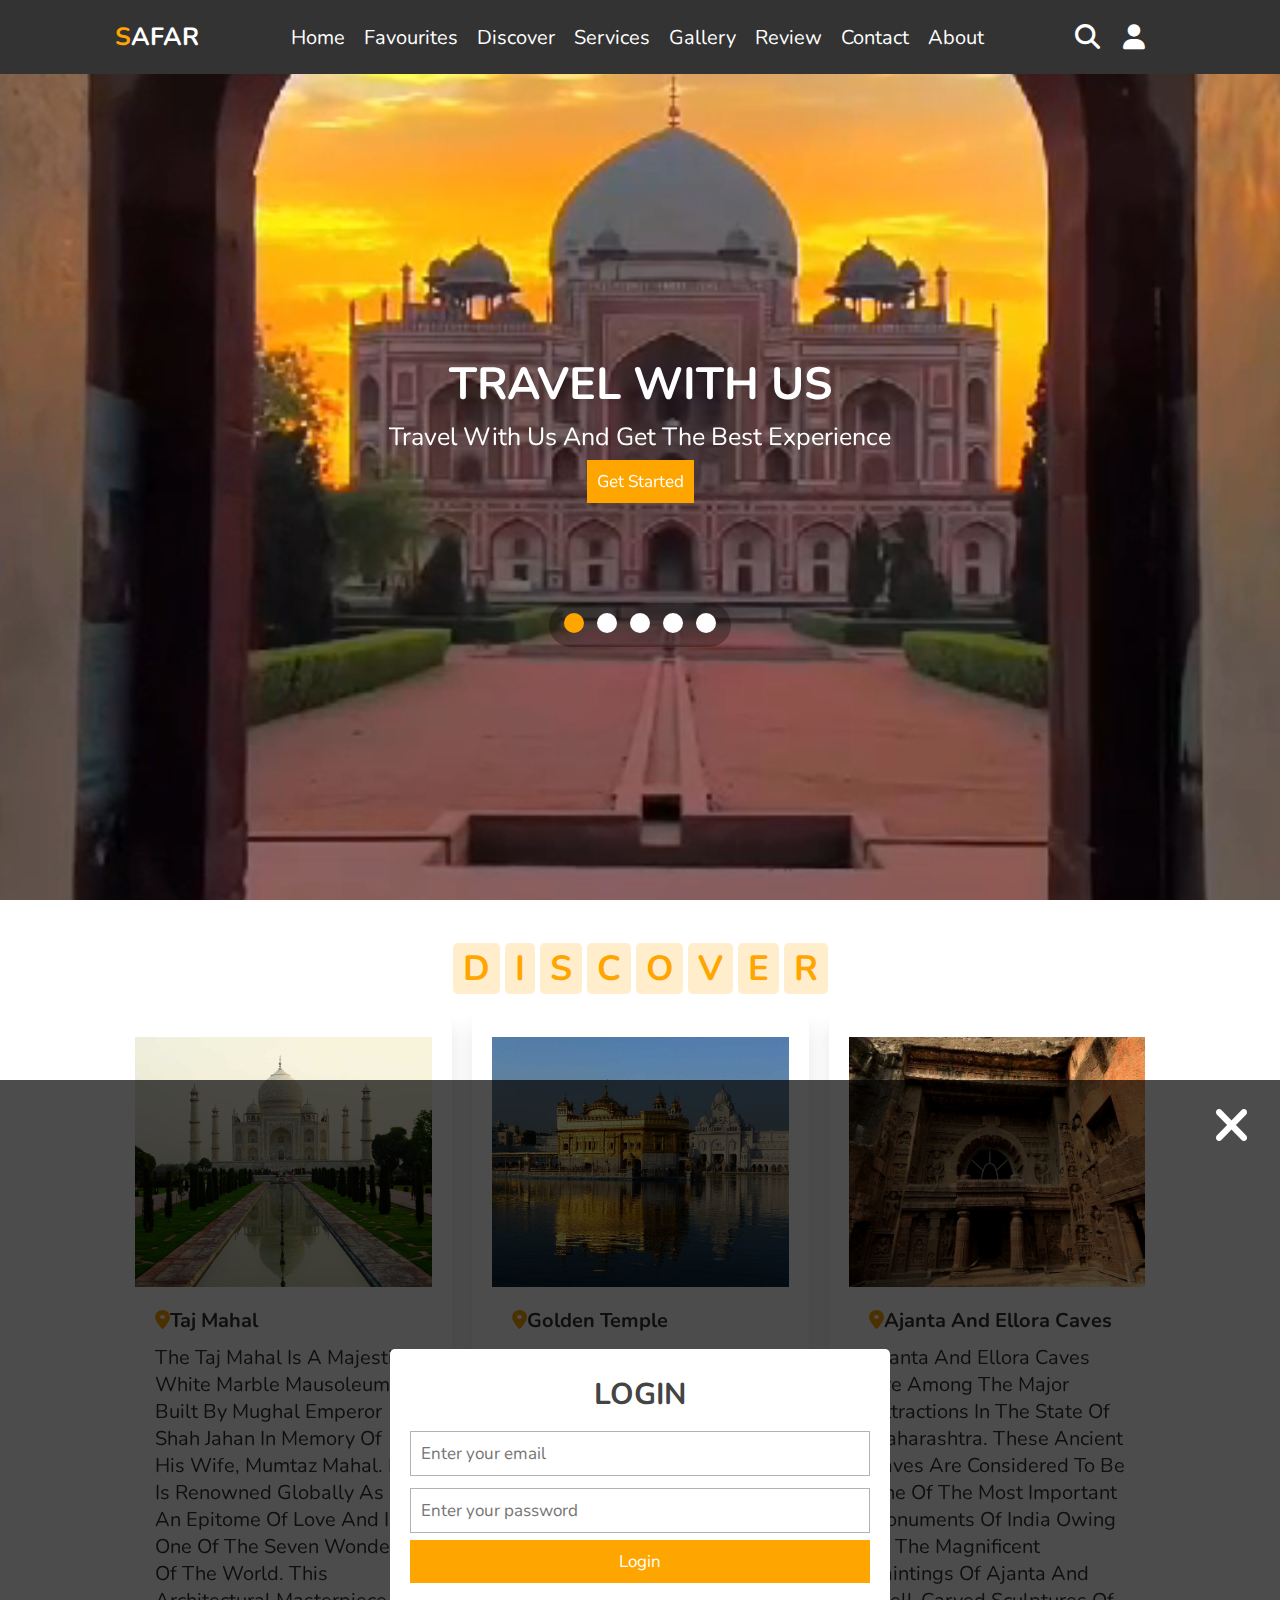
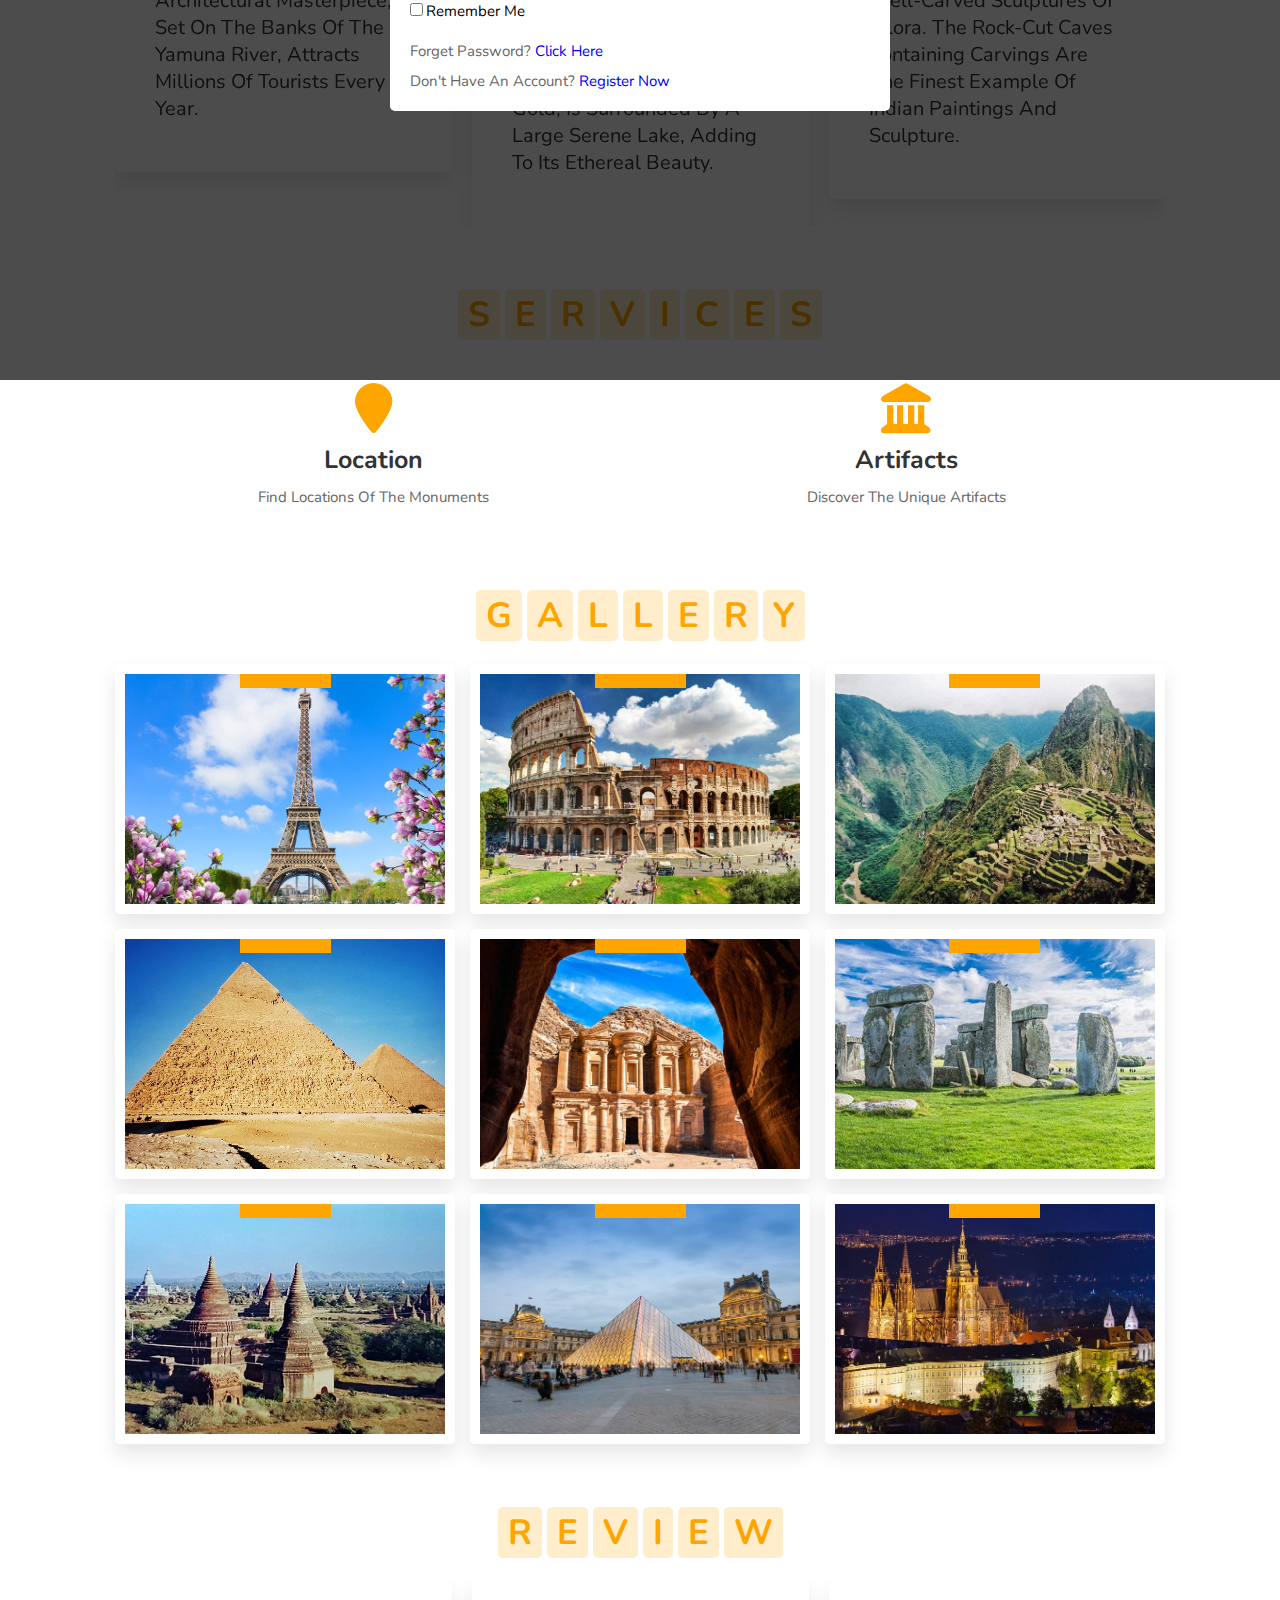
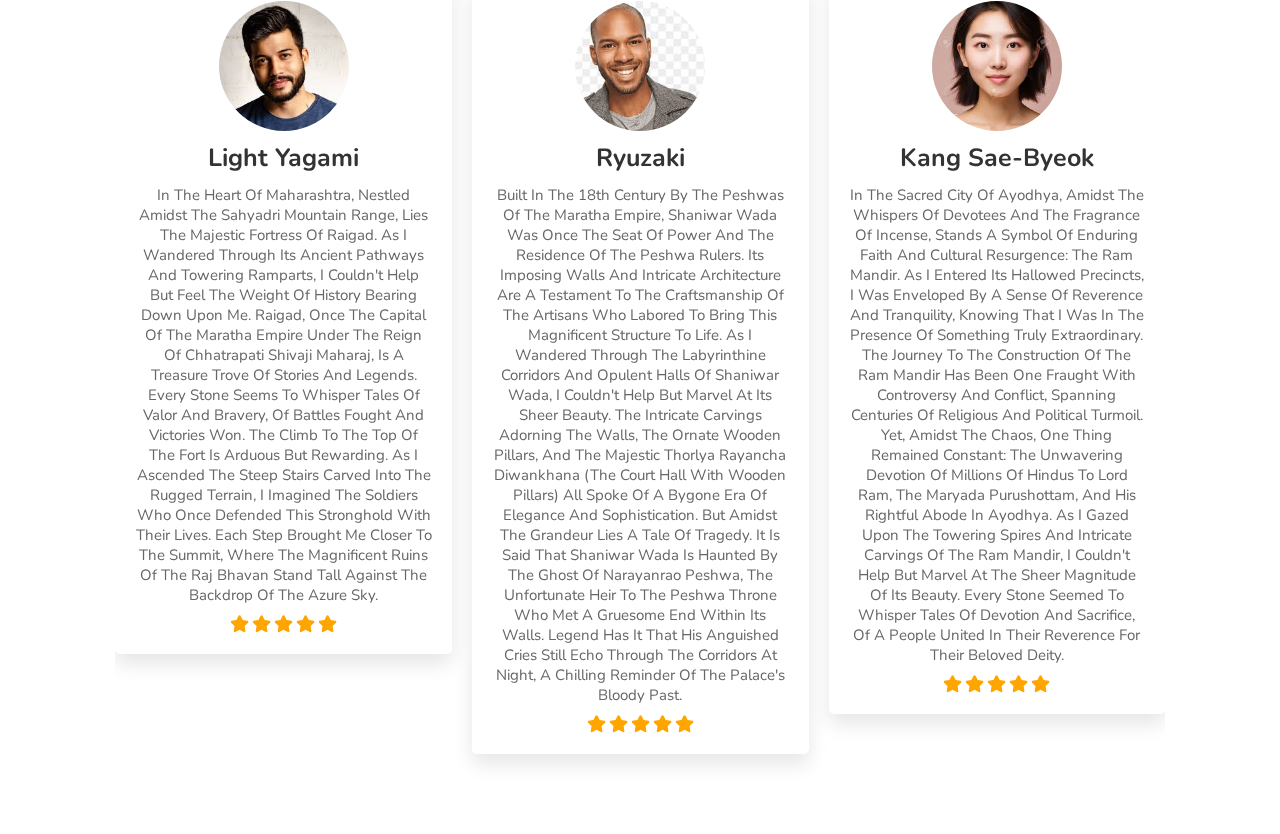
==== index.html @ de413f56 "name changes" ====
<html lang="en">
  <head>
    <meta charset="UTF-8" />
    <meta name="viewport" content="width=device-width, initial-scale=1.0" />
    <title>Safar</title>
    <link
      rel="stylesheet"
      href="https://cdn.jsdelivr.net/npm/swiper@11/swiper-bundle.min.css"
    />
    <link
      rel="stylesheet"
      href="https://cdnjs.cloudflare.com/ajax/libs/font-awesome/6.5.1/css/all.min.css"
    />
    <link rel="stylesheet" href="css/style.css" />
  </head>
  <body>
    <header>
      <div id="menu-bar" class="fas fa-bars"></div>

      <a href="#" class="logo"> <span>S</span>afar </a>

      <nav class="navbar">
        <a href="#home">Home</a>
        <a href="#favourites">Favourites</a>
        <a href="#packages">Discover</a>
        <a href="#services">Services</a>
        <a href="#gallery">Gallery</a>
        <a href="#review">Review</a>
        <a href="#contact">Contact</a>
        <a href="">About</a>
      </nav>

      <div class="icons">
        <i class="fas fa-search" id="search-btn"></i>
        <i class="fas fa-user" id="login-btn"></i>
      </div>

      <form action="" class="search-bar-container">
        <input type="search" id="search-bar" placeholder="search here..." />
        <label for="search-bar" class="fas fa-search"></label>
      </form>
    </header>

    <div class="login-form-container">
      <i class="fas fa-times" id="form-close"></i>
      <form action="">
        <h3>Login</h3>
        <input type="email" class="box" placeholder="Enter your email" />
        <input type="password" class="box" placeholder="Enter your password" />
        <input type="submit" value="Login" class="btn" />
        <input type="checkbox" id="remember" />
        <label for="remember">Remember me</label>
        <p>Forget password? <a href="#">Click here</a></p>
        <p>Don't have an account? <a href="#">Register now</a></p>
      </form>
    </div>

    <!-- home section -->
    <section class="home" id="home">
      <div class="content">
        <h3>Travel with us</h3>
        <p>Travel with us and get the best experience</p>
        <a href="#" class="btn">Get started</a>
      </div>

      <div class="controls">
        <span class="vid-btn active" data-src="images/bg_video.mp4"></span>
        <span class="vid-btn" data-src="images/bg_video.mp4"></span>
        <span class="vid-btn" data-src="images/bg_video.mp4"></span>
        <span class="vid-btn" data-src="images/bg_video.mp4"></span>
        <span class="vid-btn" data-src="images/bg_video.mp4"></span>
      </div>

      <div class="video-container">
        <video
          src="images/bg_video.mp4"
          id="video-slider"
          loop
          autoplay
          muted
        ></video>
      </div>
    </section>

    <!-- packages section -->
    <section class="packages" id="packages">
      <h1 class="heading">
        <span>D</span>
        <span>i</span>
        <span>s</span>
        <span>c</span>
        <span>o</span>
        <span>v</span>
        <span>e</span>
        <span>r</span>
      </h1>

      <div class="swiper review-slider box-container">
        <div class="swiper-wrapper">
          <div class="swiper-slide">
            <div class="box">
              <img src="images/taj.png" alt="" />
              <div class="content">
                <h3><i class="fas fa-map-marker-alt"></i>Taj Mahal</h3>
                <p>
                  The Taj Mahal is a majestic white marble mausoleum built by
                  Mughal Emperor Shah Jahan in memory of his wife, Mumtaz Mahal.
                  It is renowned globally as an epitome of love and is one of
                  the Seven Wonders of the World. This architectural
                  masterpiece, set on the banks of the Yamuna River, attracts
                  millions of tourists every year.
                </p>
              </div>
            </div>
          </div>
          <div class="swiper-slide">
          <div class="box">
            <img src="images/golden_temple.jpg" alt="" />
            <div class="content">
              <h3><i class="fas fa-map-marker-alt"></i>Golden Temple</h3>
              <p>
                The Golden Temple, also known as Sri Harmandir Sahib, is a
                prominent Sikh Gurdwara located in Amritsar, Punjab, India.
                Revered as the holiest shrine in Sikhism, the temple is a symbol
                of both spiritual and historical significance for Sikhs
                worldwide. Its stunning architecture, with the central shrine
                covered in gold, is surrounded by a large serene lake, adding to
                its ethereal beauty.
              </p>
            </div>
          </div>
          </div>

          <div class="swiper-slide">
          <div class="box">
            <img src="images/ajanta.jpg" alt="" />
            <div class="content">
              <h3>
                <i class="fas fa-map-marker-alt"></i>Ajanta and Ellora Caves
              </h3>
              <p>
                Ajanta and Ellora caves are among the major attractions in the
                state of Maharashtra. These ancient caves are considered to be
                one of the most important monuments of India owing to the
                magnificent paintings of Ajanta and well-carved sculptures of
                Ellora. The rock-cut caves containing carvings are the finest
                example of Indian paintings and sculpture.
              </p>
            </div>
          </div>
          </div>

          <div class="swiper-slide">
          <div class="box">
            <img src="images/hawa_mahal.jpg" alt="" />
            <div class="content">
              <h3><i class="fas fa-map-marker-alt"></i>Hawa Mahal</h3>
              <p>
                The Hawa Mahal stands at the intersection of the main road in
                Jaipur, Badi Chaupad. It is regarded as the signature building
                of Jaipur and was built by Maharaja Sawai Pratap Singh.
                Considered as one of the most important and culturally rich
                historical monuments in India, Hawa Mahal stands testimony to
                the rich Rajputana architecture.
              </p>
            </div>
          </div>
            </div>

          <div class="swiper-slide">
          <div class="box">
            <img src="images/qutab_minar.jpg" alt="" />
            <div class="content">
              <h3><i class="fas fa-map-marker-alt"></i>Qutab Minar</h3>
              <p>
                Qutub Minar is a UNESCO World Heritage site and the tallest
                brick minaret in the world, standing at a height of 72.5 meters.
                Located in Delhi, this historical monument boasts intricate
                carvings and scriptures, representing the architectural
                brilliance of the Mughal era. It's surrounded by several other
                historical structures, collectively known as the Qutub complex.
              </p>
            </div>
          </div>
            </div>

          <div class="swiper-slide">
          <div class="box">
            <img src="images/red_fort.jpg" alt="" />
            <div class="content">
              <h3><i class="fas fa-map-marker-alt"></i>Red Fort</h3>
              <p>
                Also known as Lal Qila, Fort Rouge or Red Fort of Agra, the Agra
                Fort is a UNESCO world heritage site. It is situated at a
                distance of about 2.5 km north-west of the famous Taj Mahal. The
                construction of the massive fort of red sandstone by the banks
                of Yamuna river was started by emperor Akbar.
              </p>
            </div>
          </div>
          </div>



        </div>
      </div>
    </section>

    <!-- Services section -->

    <section class="services" id="services">
      <h1 class="heading">
        <span>S</span>
        <span>e</span>
        <span>r</span>
        <span>v</span>
        <span>i</span>
        <span>c</span>
        <span>e</span>
        <span>s</span>
      </h1>

      <div class="box-container">
        <div class="box">
          <i class="fas fa-map-marker"></i>
          <h3>Location</h3>
          <p>Find locations of the monuments</p>
        </div>

        <div class="box">
          <i class="fas fa-landmark"></i>
          <h3>Artifacts</h3>
          <p>Discover the unique artifacts</p>
        </div>
        <!-- <div class="box">
                <i class="fas fa-hotel"></i>
                <h3>Hotel</h3>
                <p>Get the best hotel for your stay</p>
            </div>

            <div class="box">
                <i class="fas fa-utensils"></i>
                <h3>Food</h3>
                <p>Get the best food for your stay</p>
            </div>

            <div class="box">
                <i class="fas fa-bullhorn"></i>
                <h3>Safety guidelines</h3>
                <p>Get the best safety guidelines for your stay</p>
            </div>

            <div class="box">
                <i class="fas fa-globe-asia"></i>
                <h3>Around the world</h3>
                <p>Get the best travel experience</p>
            </div>

            <div class="box">
                <i class="fas fa-plane"></i>
                <h3>Fastest travel</h3>
                <p>Get the fastest travel experience</p>
            </div>

            <div class="box">
                <i class="fas fa-hiking"></i>
                <h3>Adventures</h3>
                <p>Get the best adventure experience</p>
            </div> -->
      </div>
    </section>

    <!-- gallery section -->

    <section class="gallery" id="gallery">
      <h1 class="heading">
        <span>G</span>
        <span>a</span>
        <span>l</span>
        <span>l</span>
        <span>e</span>
        <span>r</span>
        <span>y</span>
      </h1>

      <div class="box-container">
        <div class="box">
          <img src="images/g-1.jpg" alt="" />
          <div class="content">
            <h3>Amazing places</h3>
            <p>
              Lorem ipsum dolor sit amet consectetur adipisicing elit.
              Praesentium inventore quis illo accusantium dignissimos tenetur
              fugiat rerum modi, earum molestiae excepturi deleniti rem vero
              dolorum laudantium nam quibusdam sit corporis!
            </p>
            <a href="#" class="btn">See More</a>
          </div>
        </div>

        <div class="box">
          <img src="images/g-2.jpg" alt="" />
          <div class="content">
            <h3>Amazing places</h3>
            <p>
              Lorem ipsum dolor sit amet consectetur adipisicing elit.
              Praesentium inventore quis illo accusantium dignissimos tenetur
              fugiat rerum modi, earum molestiae excepturi deleniti rem vero
              dolorum laudantium nam quibusdam sit corporis!
            </p>
            <a href="#" class="btn">See More</a>
          </div>
        </div>

        <div class="box">
          <img src="images/g-3.jpg" alt="" />
          <div class="content">
            <h3>Amazing places</h3>
            <p>
              Lorem ipsum dolor sit amet consectetur adipisicing elit.
              Praesentium inventore quis illo accusantium dignissimos tenetur
              fugiat rerum modi, earum molestiae excepturi deleniti rem vero
              dolorum laudantium nam quibusdam sit corporis!
            </p>
            <a href="#" class="btn">See More</a>
          </div>
        </div>

        <div class="box">
          <img src="images/g-4.jpg" alt="" />
          <div class="content">
            <h3>Amazing places</h3>
            <p>
              Lorem ipsum dolor sit amet consectetur adipisicing elit.
              Praesentium inventore quis illo accusantium dignissimos tenetur
              fugiat rerum modi, earum molestiae excepturi deleniti rem vero
              dolorum laudantium nam quibusdam sit corporis!
            </p>
            <a href="#" class="btn">See More</a>
          </div>
        </div>

        <div class="box">
          <img src="images/g-5.jpg" alt="" />
          <div class="content">
            <h3>Amazing places</h3>
            <p>
              Lorem ipsum dolor sit amet consectetur adipisicing elit.
              Praesentium inventore quis illo accusantium dignissimos tenetur
              fugiat rerum modi, earum molestiae excepturi deleniti rem vero
              dolorum laudantium nam quibusdam sit corporis!
            </p>
            <a href="#" class="btn">See More</a>
          </div>
        </div>

        <div class="box">
          <img src="images/g-6.jpg" alt="" />
          <div class="content">
            <h3>Amazing places</h3>
            <p>
              Lorem ipsum dolor sit amet consectetur adipisicing elit.
              Praesentium inventore quis illo accusantium dignissimos tenetur
              fugiat rerum modi, earum molestiae excepturi deleniti rem vero
              dolorum laudantium nam quibusdam sit corporis!
            </p>
            <a href="#" class="btn">See More</a>
          </div>
        </div>

        <div class="box">
          <img src="images/g-7.jpg" alt="" />
          <div class="content">
            <h3>Amazing places</h3>
            <p>
              Lorem ipsum dolor sit amet consectetur adipisicing elit.
              Praesentium inventore quis illo accusantium dignissimos tenetur
              fugiat rerum modi, earum molestiae excepturi deleniti rem vero
              dolorum laudantium nam quibusdam sit corporis!
            </p>
            <a href="#" class="btn">See More</a>
          </div>
        </div>

        <div class="box">
          <img src="images/g-8.jpg" alt="" />
          <div class="content">
            <h3>Amazing places</h3>
            <p>
              Lorem ipsum dolor sit amet consectetur adipisicing elit.
              Praesentium inventore quis illo accusantium dignissimos tenetur
              fugiat rerum modi, earum molestiae excepturi deleniti rem vero
              dolorum laudantium nam quibusdam sit corporis!
            </p>
            <a href="#" class="btn">See More</a>
          </div>
        </div>

        <div class="box">
          <img src="images/g-9.jpg" alt="" />
          <div class="content">
            <h3>Amazing places</h3>
            <p>
              Lorem ipsum dolor sit amet consectetur adipisicing elit.
              Praesentium inventore quis illo accusantium dignissimos tenetur
              fugiat rerum modi, earum molestiae excepturi deleniti rem vero
              dolorum laudantium nam quibusdam sit corporis!
            </p>
            <a href="#" class="btn">See More</a>
          </div>
        </div>
      </div>
    </section>

    <!-- review section -->

    <section class="review" id="review">
      <h1 class="heading">
        <span>R</span>
        <span>e</span>
        <span>v</span>
        <span>i</span>
        <span>e</span>
        <span>w</span>
      </h1>

      <div class="swiper review-slider">
        <div class="swiper-wrapper">
          <div class="swiper-slide">
            <div class="box">
              <img src="images/pic-1.jfif" alt="" />
              <h3>Light Yagami</h3>
              <p>
                In the heart of Maharashtra, nestled amidst the Sahyadri
                mountain range, lies the majestic fortress of Raigad. As I
                wandered through its ancient pathways and towering ramparts, I
                couldn't help but feel the weight of history bearing down upon
                me. Raigad, once the capital of the Maratha Empire under the
                reign of Chhatrapati Shivaji Maharaj, is a treasure trove of
                stories and legends. Every stone seems to whisper tales of valor
                and bravery, of battles fought and victories won. The climb to
                the top of the fort is arduous but rewarding. As I ascended the
                steep stairs carved into the rugged terrain, I imagined the
                soldiers who once defended this stronghold with their lives.
                Each step brought me closer to the summit, where the magnificent
                ruins of the Raj Bhavan stand tall against the backdrop of the
                azure sky.
              </p>
              <div class="stars">
                <i class="fas fa-star"></i>
                <i class="fas fa-star"></i>
                <i class="fas fa-star"></i>
                <i class="fas fa-star"></i>
                <i class="fas fa-star"></i>
              </div>
            </div>
          </div>

          <div class="swiper-slide">
            <div class="box">
              <img src="images/pic-2.jfif" alt="" />
              <h3>Ryuzaki</h3>
              <p>
                Built in the 18th century by the Peshwas of the Maratha Empire,
                Shaniwar Wada was once the seat of power and the residence of
                the Peshwa rulers. Its imposing walls and intricate architecture
                are a testament to the craftsmanship of the artisans who labored
                to bring this magnificent structure to life. As I wandered
                through the labyrinthine corridors and opulent halls of Shaniwar
                Wada, I couldn't help but marvel at its sheer beauty. The
                intricate carvings adorning the walls, the ornate wooden
                pillars, and the majestic Thorlya Rayancha Diwankhana (the court
                hall with wooden pillars) all spoke of a bygone era of elegance
                and sophistication. But amidst the grandeur lies a tale of
                tragedy. It is said that Shaniwar Wada is haunted by the ghost
                of Narayanrao Peshwa, the unfortunate heir to the Peshwa throne
                who met a gruesome end within its walls. Legend has it that his
                anguished cries still echo through the corridors at night, a
                chilling reminder of the palace's bloody past.
              </p>
              <div class="stars">
                <i class="fas fa-star"></i>
                <i class="fas fa-star"></i>
                <i class="fas fa-star"></i>
                <i class="fas fa-star"></i>
                <i class="fas fa-star"></i>
              </div>
            </div>
          </div>

          <div class="swiper-slide">
            <div class="box">
              <img src="images/pic-3.jfif" alt="" />
              <h3>Kang Sae-byeok</h3>
              <p>
                In the sacred city of Ayodhya, amidst the whispers of devotees
                and the fragrance of incense, stands a symbol of enduring faith
                and cultural resurgence: the Ram Mandir. As I entered its
                hallowed precincts, I was enveloped by a sense of reverence and
                tranquility, knowing that I was in the presence of something
                truly extraordinary. The journey to the construction of the Ram
                Mandir has been one fraught with controversy and conflict,
                spanning centuries of religious and political turmoil. Yet,
                amidst the chaos, one thing remained constant: the unwavering
                devotion of millions of Hindus to Lord Ram, the Maryada
                Purushottam, and his rightful abode in Ayodhya. As I gazed upon
                the towering spires and intricate carvings of the Ram Mandir, I
                couldn't help but marvel at the sheer magnitude of its beauty.
                Every stone seemed to whisper tales of devotion and sacrifice,
                of a people united in their reverence for their beloved deity.
              </p>
              <div class="stars">
                <i class="fas fa-star"></i>
                <i class="fas fa-star"></i>
                <i class="fas fa-star"></i>
                <i class="fas fa-star"></i>
                <i class="fas fa-star"></i>
              </div>
            </div>
          </div>

          <div class="swiper-slide">
            <div class="box">
              <img src="images/pic-4.jfif" alt="" />
              <h3>Sergio Marquina</h3>
              <p>
                In the heartland of Maharashtra, concealed within the rugged
                terrain, lie two of India's most mesmerizing treasures: the
                Ajanta and Ellora Caves. As I embarked on my journey to uncover
                the secrets held within these ancient chambers, I knew I was
                about to embark on a voyage through time. Ajanta Caves, dating
                back to the 2nd century BCE, are a testament to the artistic
                brilliance of ancient India. Carved painstakingly into the rock
                face of a horseshoe-shaped gorge, these caves house some of the
                finest examples of Buddhist art and architecture in the world.
                As I wandered through the dimly lit corridors adorned with
                vibrant frescoes and intricate sculptures, I couldn't help but
                be awestruck by the sheer beauty and craftsmanship on display.
                Each cave tells a story, depicting scenes from the life of the
                Buddha and various Jataka tales with unparalleled grace and
                elegance. The attention to detail and the mastery of technique
                exhibited in these ancient artworks are a testament to the skill
                and dedication of the artisans who created them.
              </p>
              <div class="stars">
                <i class="fas fa-star"></i>
                <i class="fas fa-star"></i>
                <i class="fas fa-star"></i>
                <i class="fas fa-star"></i>
                <i class="fas fa-star"></i>
              </div>
            </div>
          </div>
        </div>
      </div>
    </section>

    <script src="https://cdn.jsdelivr.net/npm/swiper@11/swiper-bundle.min.js"></script>
    <script src="js/script.js"></script>
  </body>
</html>
---- css/style.css ----
@import url('https://fonts.googleapis.com/css2?family=Nunito:wght@200;300;400;600,700&display=swap');

:root{
    --orange: #FFa500;
}

*{
    font-family: 'Nunito', sans-serif;
    margin:0; padding: 0;
    box-sizing: border-box;
    text-transform: capitalize;
    outline: none; border: none;
    text-decoration: none;
    transition: all 0.2s linear;
}

*::selection{
    background-color: var(--orange);
    color: #fff;
}

html{
    font-size: 62.5%;
    overflow-x: hidden;
    scroll-padding-top: 6rem;
    scroll-behavior: smooth;
}

section{
    padding:2rem 9%;
}

.heading{
    text-align: center;
    padding: 2.5rem 0;
}

.heading span{
    font-size: 3.5rem;
    background: rgba(255,165,0,.2);
    color: var(--orange);
    border-radius: .5rem;
    padding: .2rem 1rem;
    /* display: inline-block; */
}

.heading span.space{
    background:none;
}

.btn{
    display: inline-block;
    margin-top: .1rem;
    background: var(--orange);
    color: #fff;
    /* padding: 8rem 3rem; */
    border: 1rem solid var(--orange);
    cursor: pointer;
    font-size: 1.7rem;
}

.btn:hover{
    background: rgba(255,165,0,.2);
    color: var(--orange);
}
header{
    position: fixed;
    top: 0; left: 0; right: 0;
    background-color: #333;
    z-index: 1000;
    display: flex;
    align-items: center;
    justify-content: space-between;
    padding: 2rem 9%;
}

header .logo{
    font-size: 2.5rem;
    font-weight: bolder;
    color: #fff;
    text-transform: uppercase;
}

header .logo span{
    color: var(--orange);
}

header .navbar a{
    color: #fff;
    font-size: 2rem;
    margin: 0 0.8rem;
}

header .navbar a:hover{
    color: var(--orange);
}

header .icons i{
    font-size: 2.5rem;
    color: #fff;
    cursor: pointer;
    margin-right: 2rem;
}

header .icons i:hover{
    color: var(--orange);
}

header .search-bar-container{
    position: absolute;
    top: 100%; left: 0; right: 0;
    padding:1.5rem 2rem;
    background: #333;
    border-top: .1rem solid rgba(255,255,255,0.2);
    display: flex;
    align-items: center;
    z-index: 1001;
    clip-path: polygon(0 0, 100% 0, 100% 0, 0 0);
}

header .search-bar-container.active{
    clip-path: polygon(0 0, 100% 0, 100% 100%, 0 100%);
}
header .search-bar-container #search-bar{
    width: 100%;
    padding: 1rem;
    text-transform: none;
    color: #333;
    font-size: 1.7rem;
    border-radius: .5rem;
}

header .search-bar-container label{
    color: #fff;
    cursor: pointer;
    font-size: 3rem;
    margin-left: 1.5rem;
}

header .search-bar-container label:hover{
    color: var(--orange);
}

.login-form-container{
    position: fixed;
    top: 120%; left: 0; 
    z-index: 10000;
    min-height: 100vh;
    width: 100%;
    background: rgba(0,0,0,0.7);
    display: flex;
    align-items: center;
    justify-content: center;
}

.login-form-container.active{
    top: 0;
}

.login-form-container form{
    margin:2rem;
    padding: 1.5rem 2rem;
    border-radius: .5rem;
    background: #fff;
    width: 50rem;
}

.login-form-container form h3{
    font-size: 3rem;
    color: #444;
    text-transform: uppercase;
    text-align: center;
    padding: 1rem 0;
}

.login-form-container form .box{
    width: 100%;
    margin: 100%;
    padding: 1rem;
    font-size: 1.7rem;
    color: #333;
    margin: .6rem 0;
    border: .1rem solid rgba(0,0,0,0.3);
    text-transform: none;
}

.login-form-container form .box:focus{
    border-color: var(--orange);
}

.login-form-container form #remember{
    margin: 2rem 0;
}

.login-form-container form label{
    font-size: 1.5rem;
}

.login-form-container form .btn{
    display: block; 
    width: 100%;
}

.login-form-container form p{
    padding: .5rem 0;
    font-size: 1.5rem;
    color: #666;
}

.login-form-container form p a:hover{
    color: #333;
    text-decoration: underline;
}

.login-form-container #form-close{
    position: absolute;
    top: 2rem; right: 3rem;
    font-size: 5rem;
    color: #fff;
    cursor: pointer;
}

#menu-bar{
    color:#fff;
    border:.1rem solid #fff;
    border-radius: .5rem;
    font-size: 3rem;
    padding: .5rem 1.2rem;
    cursor: pointer;
    display: none; 
}

.home{
    min-height: 100vh;
    display: flex;
    align-items: center;
    justify-content: center;
    flex-flow: column;
    position: relative;
    z-index: 0;
}

.home .content{
    text-align: center;
}

.home .content h3{
    font-size: 4.5rem;
    color: #fff;
    text-transform: uppercase;
    text-shadow:0 .3rem .5rem rgba(0,0,0,0.1);
}

.home .content p{
    font-size: 2.5rem;
    color: #fff;
    padding: .5rem 0;
}

.home .video-container video{
    position: absolute;
    top: 0; left: 0;
    z-index: -1;
    width: 100%;
    height: 100%;
    object-fit: cover;
}

.home .controls{
    padding: 1rem;
    border-radius: 5rem;
    background: rgba(0,0,0,0.3);
    position:relative;
    top:10rem;
}

.home .controls .vid-btn{
    height: 2rem;
    width:2rem;
    display: inline-block;
    border-radius: 50%;
    background: #fff;
    cursor: pointer;
    margin: 0 .5rem;
}

.home .controls .vid-btn.active{
    background:var(--orange);
}

.packages .box-container{
    display: flex;
    flex-wrap: wrap;
    gap:2rem;
}

.packages .box-container .box{
    flex: 1 1 30rem;
    border-radius: .5rem;
    overflow: hidden;
    box-shadow: 0 1rem 2rem rgba(0,0,0,0.1);
    padding: 2rem;
}

.packages .box-container .box img{
    height: 25rem;
    width:100%;
    object-fit: cover;
}

.packages .box-container .box .content{
    padding: 2rem;
}

.packages .box-container .box .content h3{
    font-size: 2rem;
    color: #333;
}

.packages .box-container .box .content i{
    color: var(--orange);
}

.packages .box-container .box .content p{
    font-size: 2rem;
    color: #333;
    padding: 1rem 0;
}

.packages .box-container .box .content .start i{
    font-size: 1.7rem;
    color: var(--orange);
}


.services .box-container{
    display: flex;
    flex-wrap: wrap;
    gap:1.5rem;
}

.services .box-container .box{
    flex: 1 1 30rem;
    border-radius: .5rem;
    padding: 1rem;
    text-align: center;
}

.services .box-container .box i{
    padding: 1rem;
    font-size: 5rem;
    color: var(--orange);
}

.services .box-container .box h3{
    font-size: 2.5rem;
    color: #333;
}

.services .box-container .box p{
    font-size: 1.5rem;
    color: #666;
    padding: 1rem 0;
}

.services .box-container .box:hover{
    box-shadow: 0 1rem 2rem rgba(0,0,0,0.1);
}

.gallery .box-container{
    display: flex;
    flex-wrap: wrap;
    gap:1.5rem;
}

.gallery .box-container .box{
    flex: 1 1 30rem;
    border-radius: .5rem;
    overflow: hidden;
    box-shadow: 0 1rem 2rem rgba(0,0,0,0.1);
    border:1rem solid #fff;
    height: 25rem;
    position: relative;
}

.gallery .box-container .box img{
    width:100%;
    height:100%;
    object-fit: cover;
}

.gallery .box-container .box .content{
    position: absolute;
    top: -115%; left: 0; 
    width: 100%;
    height: 100%;
    text-align: center;
    background: rgba(0,0,0,0.7);
    padding: 2rem;
    padding-top: 5rem;
}

.gallery .box-container .box:hover .content{
    top: 0;
}

.gallery .box-container .box .content h3{
    font-size: 2.5rem;
    color: var(--orange);
}

.gallery .box-container .box .content p{
    font-size: 1.5rem;
    color: #eee;
    padding: .5rem 0;
}


.review .review-slider{
    padding-bottom: 2rem;
}

.review .box{
    padding: 2rem;
    border-radius: .5rem;
    box-shadow: 0 1rem 2rem rgba(0,0,0,0.1);
    text-align: center;
}

.review .box img{
    width: 13rem;
    height: 13rem;
    border-radius: 50%;
    object-fit: cover;
    margin-bottom: 1rem;
}

.review .box h3{
    font-size: 2.5rem;
    color: #333;
}

.review .box p{
    font-size: 1.5rem;
    color: #666;
    padding: 1rem 0;
}

.review .box .stars i{
    font-size: 1.7rem;
    color: var(--orange);
}

.swiper-wrapper{
    height: auto;
}
.contact .row{
    display: flex;
    flex-wrap: wrap;
    gap:1.5rem;
    align-items: center;
}

.contact .row .image{
    flex: 1 1 35rem;
}

.contact .row .image img{
    width: 100%;
}

.contact .row .form{
    flex: 1 1 50rem;
    padding:2rem;
}
body{
    height: 300rem;
}

/* media queries */
@media (max-width: 1200px){
    html{
        font-size: 55%;
    }
}

@media (max-width: 991px){
    header{
        padding: 2rem;
    }
    section{
        padding:2rem; 
    }
}

@media (max-width: 768px){
    #menu-bar{
        display: initial;
    }
    header .navbar{
        position: absolute;
        top: 100%; left: 0; right: 0;
        background: #333;
        border-top: .1rem solid rgba(255,255,255,0.2);
        padding:1rem 2rem;
        clip-path: polygon(0 0,100%  0, 100% 0, 0 0);
    }

    header .navbar.active{
        clip-path: polygon(0 0,100%  0, 100% 100%, 0 100%);
    }

    header .navbar a{
        display: block;
        border-radius: .5rem;
        padding: 1.5rem;
        margin: 1.5rem 0;
        background:#222;
    }
}

@media (max-width: 450px){
    html{
        font-size: 50%;
    }
    .heading span{
        font-size: 2.5rem;
    }
}
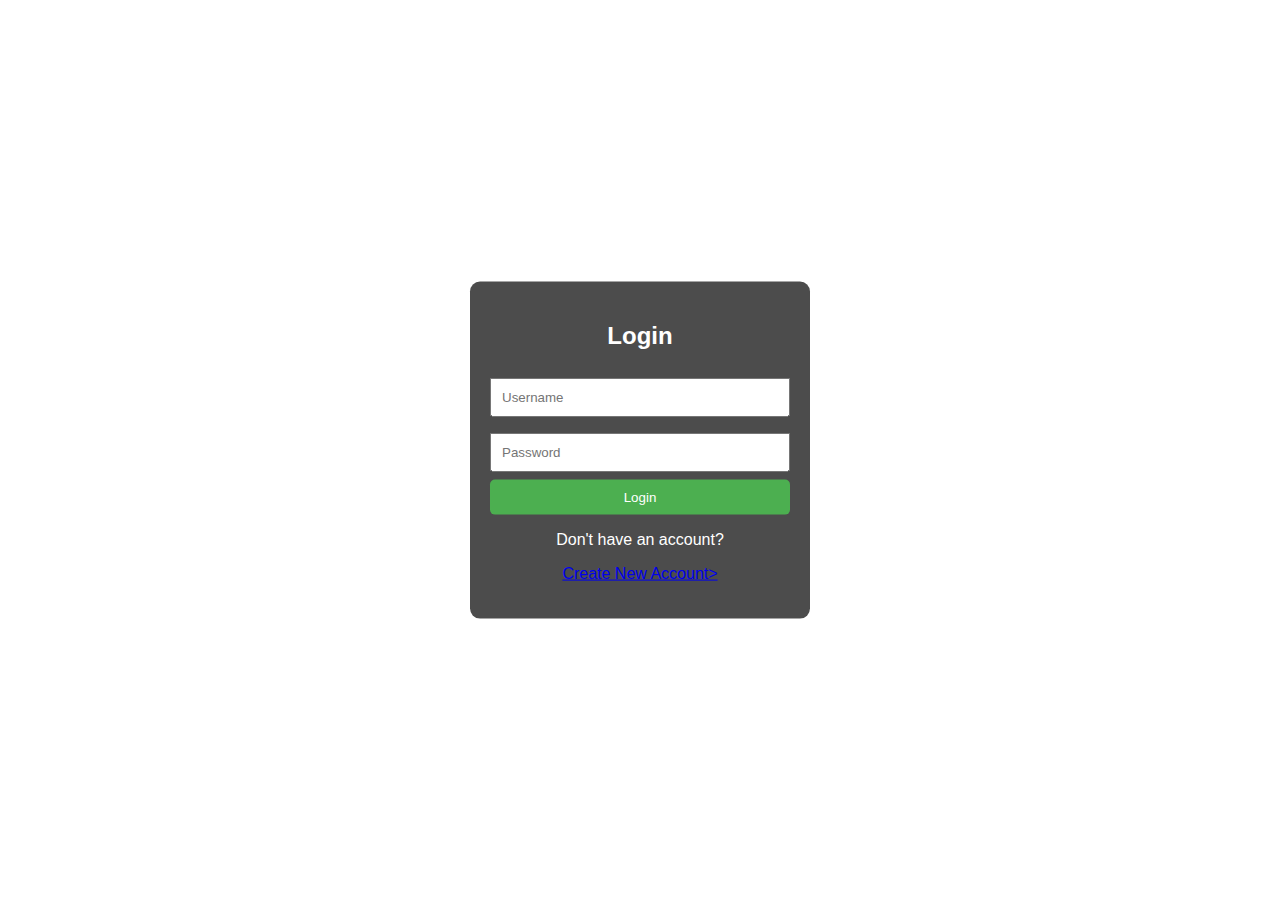
==== commit 92d190b1: "Home page connection done" ====
--- a/index.html
+++ b/index.html
@@ -28,6 +28,7 @@
         <a href="#review">Review</a>
         <a href="#contact">Contact</a>
         <a href="">About</a>
+
       </nav>
 
       <div class="icons">
@@ -39,6 +40,49 @@
         <input type="search" id="search-bar" placeholder="search here..." />
         <label for="search-bar" class="fas fa-search"></label>
       </form>
+      <script>
+        // print local storage data
+        console.log(localStorage.getItem("username"));
+        // check if the user is logged in
+        if (localStorage.getItem("username")) {
+          console.log("User is logged in");
+          // if the user is logged in then add a logout link to the navbar
+          const navbar = document.querySelector(".navbar");
+          const logoutLink = document.createElement("a");
+          logoutLink.textContent = "Logout";
+          logoutLink.href = "#";
+          logoutLink.addEventListener("click", function () {
+            // remove the username from local storage
+            localStorage.removeItem("username");
+            // redirect to another login page
+            window.location.href = "login.html";
+          });
+          navbar.appendChild(logoutLink);
+
+        } else {
+          // Redirect to another login page
+          window.location.href = "login.html";
+        } 
+        const searchInput = document.getElementById("search-bar");
+        const searchButton = document.querySelector(".search-bar-container label");
+
+        searchButton.addEventListener("click", function (event) {
+          event.preventDefault();
+          let searchValue = searchInput.value;
+          searchValue = searchValue.toLowerCase();
+          if(searchValue==="raigad"){
+            window.location.href = "raigadloc.html";
+          }
+          else if(searchValue==="shaniwar wada"||searchValue==="shandiwarwada"){
+            window.location.href = "shaniwarwadaloc.html";
+          }
+          else{
+            // Redirect to another HTML page with the search value as a query parameter
+            window.location.href = "location.html?search=" + encodeURIComponent(searchValue);
+          }
+          
+        });
+      </script>
     </header>
 
     <div class="login-form-container">
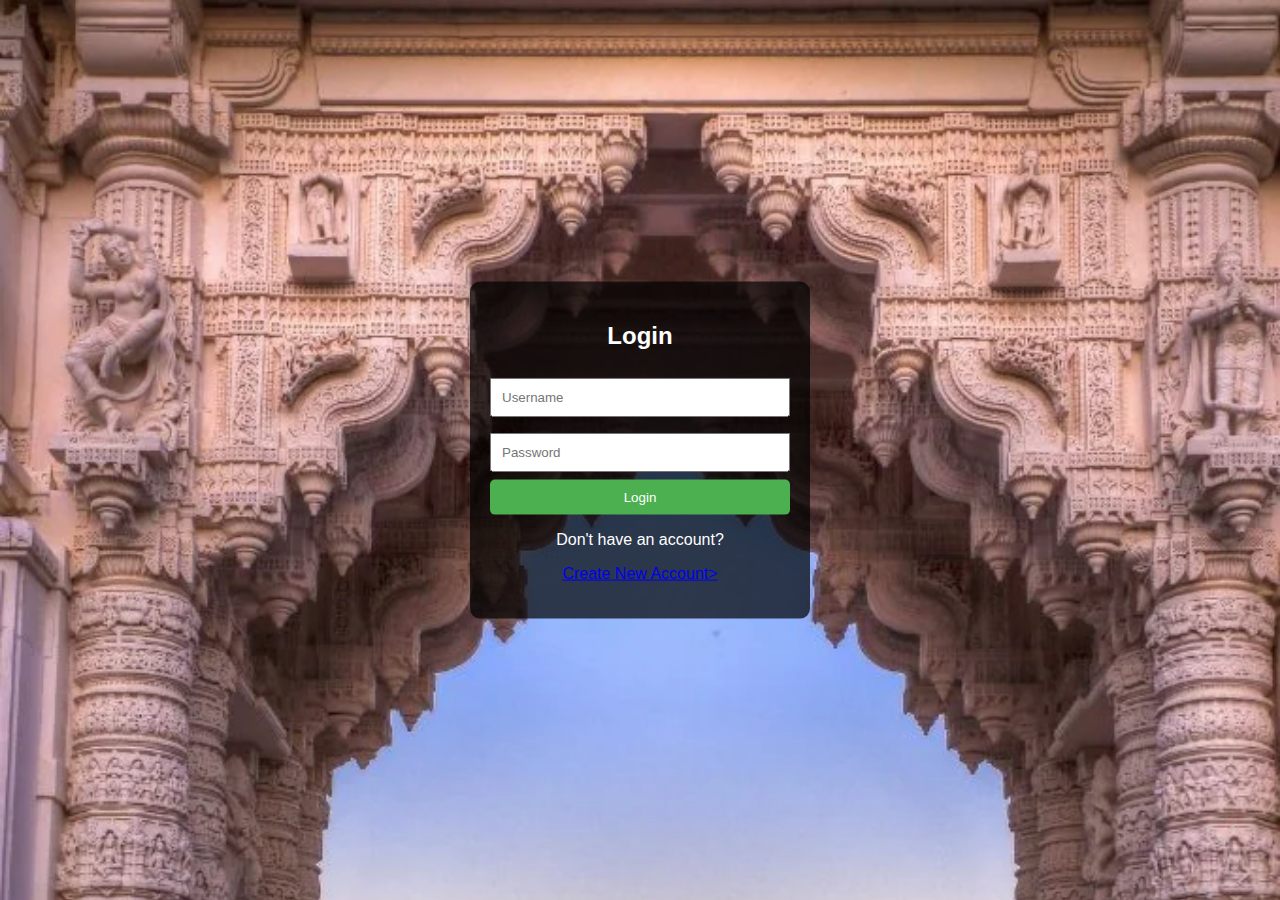
==== commit ead3391c: "login background,about page and css responsiveness" ====
--- a/index.html
+++ b/index.html
@@ -27,7 +27,8 @@
         <a href="#gallery">Gallery</a>
         <a href="#review">Review</a>
         <a href="#contact">Contact</a>
-        <a href="">About</a>
+        <a href="about.html">About</a>
+        <a href="location.html">Current location</a>
 
       </nav>
 
